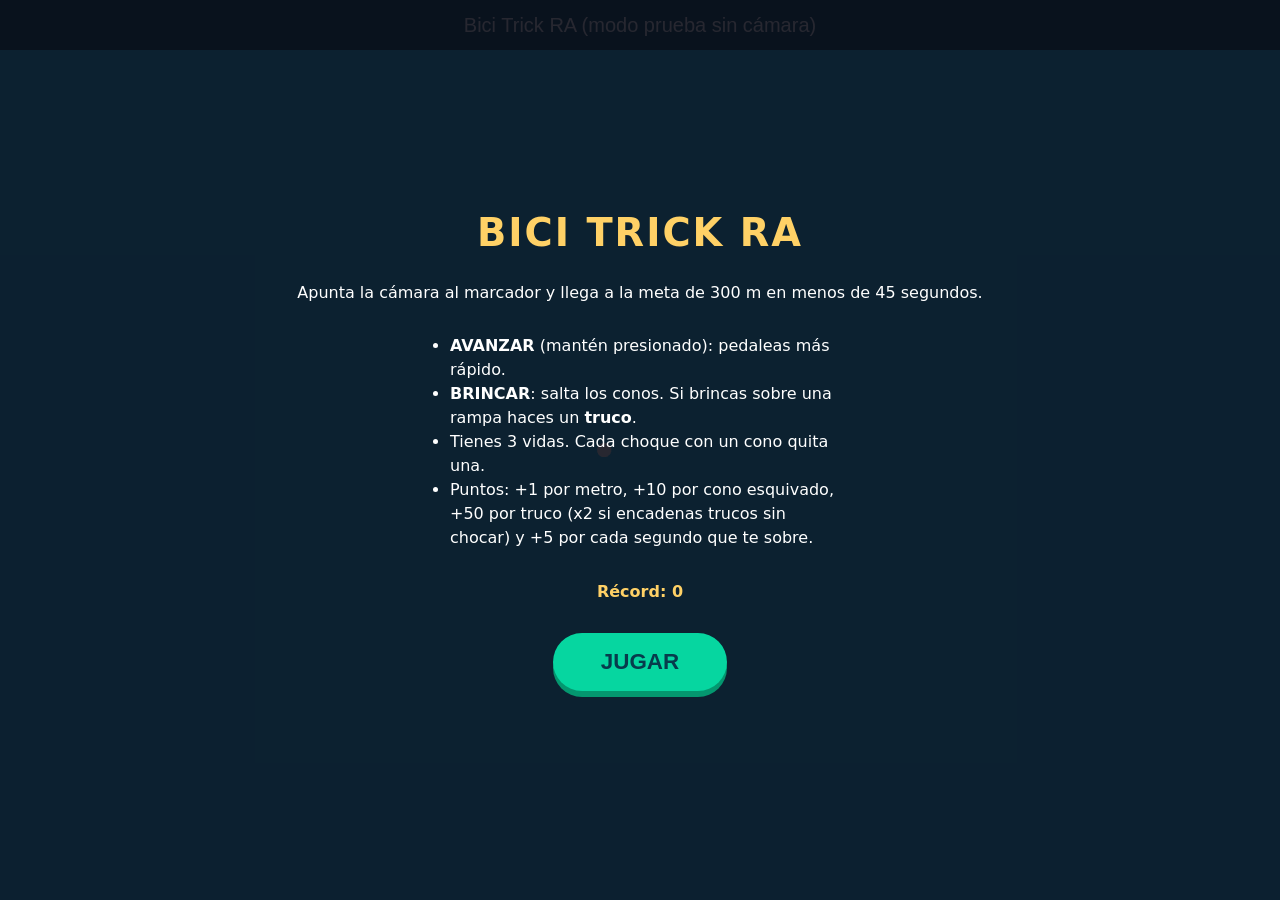
==== prueba.html @ 621e427b "Juego de RA Bici Trick con marcador QR personalizado - Marcador propio (QR con logo y marco) y su ar" ====
<!DOCTYPE html>
<html lang="es">
<head>
  <meta charset="utf-8">
  <meta name="viewport" content="width=device-width, initial-scale=1, maximum-scale=1, user-scalable=no, viewport-fit=cover">
  <title>Bici Trick RA (modo prueba sin cámara)</title>
  <link rel="stylesheet" href="css/estilos.css">
  <script src="lib/aframe-v1.5.0.min.js"></script>
  <script src="js/sonidos.js"></script>
  <script src="js/modelos.js"></script>
  <script src="js/juego.js"></script>
</head>
<body>
  <script src="js/pantallas.js"></script>

  <!-- Misma escena que index.html pero sin cámara ni marcador, para probar en computadora -->
  <a-scene background="color: #9ad1f5" renderer="colorManagement: true; antialias: true" vr-mode-ui="enabled: false">
    <a-assets timeout="3000">
      <a-asset-item id="modelo-bici" src="assets/models/bici.glb"></a-asset-item>
      <a-asset-item id="modelo-cono" src="assets/models/cono.glb"></a-asset-item>
      <a-asset-item id="modelo-rampa" src="assets/models/rampa.glb"></a-asset-item>
    </a-assets>

    <a-camera position="0 0.55 1.1" rotation="-25 0 0" look-controls="enabled: false" wasd-controls="enabled: false"></a-camera>
    <a-light type="ambient" intensity="0.8"></a-light>
    <a-light type="directional" intensity="0.9" position="0.5 1 1"></a-light>

    <a-plane width="1" height="1" rotation="-90 0 0" color="#ffffff"></a-plane>
    <a-entity juego-ciclista></a-entity>
  </a-scene>
</body>
</html>
---- css/estilos.css ----
* { box-sizing: border-box; -webkit-tap-highlight-color: transparent; }

html, body {
  margin: 0;
  height: 100%;
  overflow: hidden;
  font-family: system-ui, -apple-system, "Segoe UI", Roboto, sans-serif;
  user-select: none;
  -webkit-user-select: none;
  touch-action: none;
}

.oculto { display: none !important; }

/* Todo lo de la interfaz va por encima del video de la camara */
.pantalla, #hud, #avisos, #aviso-marcador, #controles, #destello { position: fixed; z-index: 10; }

.pantalla {
  inset: 0;
  display: flex;
  flex-direction: column;
  align-items: center;
  justify-content: center;
  padding: 24px;
  background: rgba(10, 10, 20, 0.88);
  color: #fff;
  text-align: center;
}
.pantalla h1 { font-size: 2.4rem; margin: 0 0 12px; letter-spacing: 2px; color: #ffd166; }
.pantalla ul { text-align: left; max-width: 420px; padding-left: 20px; line-height: 1.5; }
.record { color: #ffd166; font-weight: bold; }
.puntaje-final { font-size: 2rem; font-weight: bold; margin: 8px 0; }

.btn-grande {
  margin-top: 16px;
  padding: 16px 48px;
  font-size: 1.4rem;
  font-weight: bold;
  border: none;
  border-radius: 40px;
  background: #06d6a0;
  color: #073b4c;
  box-shadow: 0 6px 0 #04976f;
  transition: transform 0.08s, box-shadow 0.08s;
}
.btn-grande:active { transform: translateY(6px); box-shadow: 0 0 0 #04976f; }

#hud {
  top: 0; left: 0; right: 0;
  padding: 12px 16px;
  color: #fff;
  font-weight: bold;
  font-size: 1.1rem;
  text-shadow: 0 2px 4px rgba(0, 0, 0, 0.8);
  background: linear-gradient(rgba(0, 0, 0, 0.55), transparent);
}
.hud-fila { display: flex; justify-content: space-between; }
#hud-vidas { color: #ef476f; letter-spacing: 2px; }
.progreso { margin-top: 8px; height: 8px; border-radius: 4px; background: rgba(255, 255, 255, 0.3); overflow: hidden; }
#barra-progreso { height: 100%; width: 0; background: #ffd166; transition: width 0.1s linear; }
#hud-metros { margin-top: 4px; font-size: 0.9rem; text-align: center; }

#controles {
  left: 0; right: 0;
  bottom: calc(20px + env(safe-area-inset-bottom));
  display: flex;
  justify-content: space-between;
  padding: 0 20px;
  pointer-events: none;
}
.btn-control {
  pointer-events: auto;
  width: 110px; height: 110px;
  border-radius: 50%;
  border: 4px solid #fff;
  color: #fff;
  font-size: 2.2rem;
  font-weight: bold;
  display: flex;
  flex-direction: column;
  align-items: center;
  justify-content: center;
  box-shadow: 0 6px 0 rgba(0, 0, 0, 0.35);
  transition: transform 0.08s, box-shadow 0.08s, filter 0.08s;
  touch-action: none;
}
.btn-control span { font-size: 0.8rem; margin-top: 2px; }
#btn-avanzar { background: rgba(17, 138, 178, 0.85); }
#btn-brincar { background: rgba(239, 71, 111, 0.85); }
/* Retroalimentacion visual: el boton se hunde y se ilumina */
.btn-control.presionado {
  transform: translateY(6px) scale(0.92);
  box-shadow: 0 0 0 rgba(0, 0, 0, 0.35), 0 0 24px 6px rgba(255, 255, 255, 0.7);
  filter: brightness(1.35);
}

#avisos {
  top: 30%; left: 0; right: 0;
  pointer-events: none;
  text-align: center;
}
.aviso {
  position: absolute;
  left: 0; right: 0;
  font-size: 1.8rem;
  font-weight: 900;
  color: #fff;
  text-shadow: 0 3px 6px rgba(0, 0, 0, 0.8);
  animation: subir 1.1s ease-out forwards;
}
.aviso.truco { color: #ffd166; font-size: 2.2rem; }
.aviso.malo { color: #ef476f; }
@keyframes subir {
  from { transform: translateY(0) scale(0.6); opacity: 1; }
  30% { transform: translateY(-20px) scale(1.15); }
  to { transform: translateY(-90px) scale(1); opacity: 0; }
}

#aviso-marcador {
  top: 45%; left: 10%; right: 10%;
  padding: 16px;
  border-radius: 12px;
  background: rgba(0, 0, 0, 0.75);
  color: #fff;
  font-weight: bold;
  text-align: center;
}

#destello { inset: 0; pointer-events: none; opacity: 0; }
#destello.rojo { background: rgba(239, 71, 111, 0.5); }
#destello.dorado { background: rgba(255, 209, 102, 0.4); }
#destello.activo { animation: destello 0.4s ease-out; }
@keyframes destello { from { opacity: 1; } to { opacity: 0; } }

/* Botones propios de A-Frame que no se usan en este juego */
.a-enter-vr, .a-enter-vr-button, .a-enter-ar, .a-enter-ar-button, .a-orientation-modal { display: none !important; }
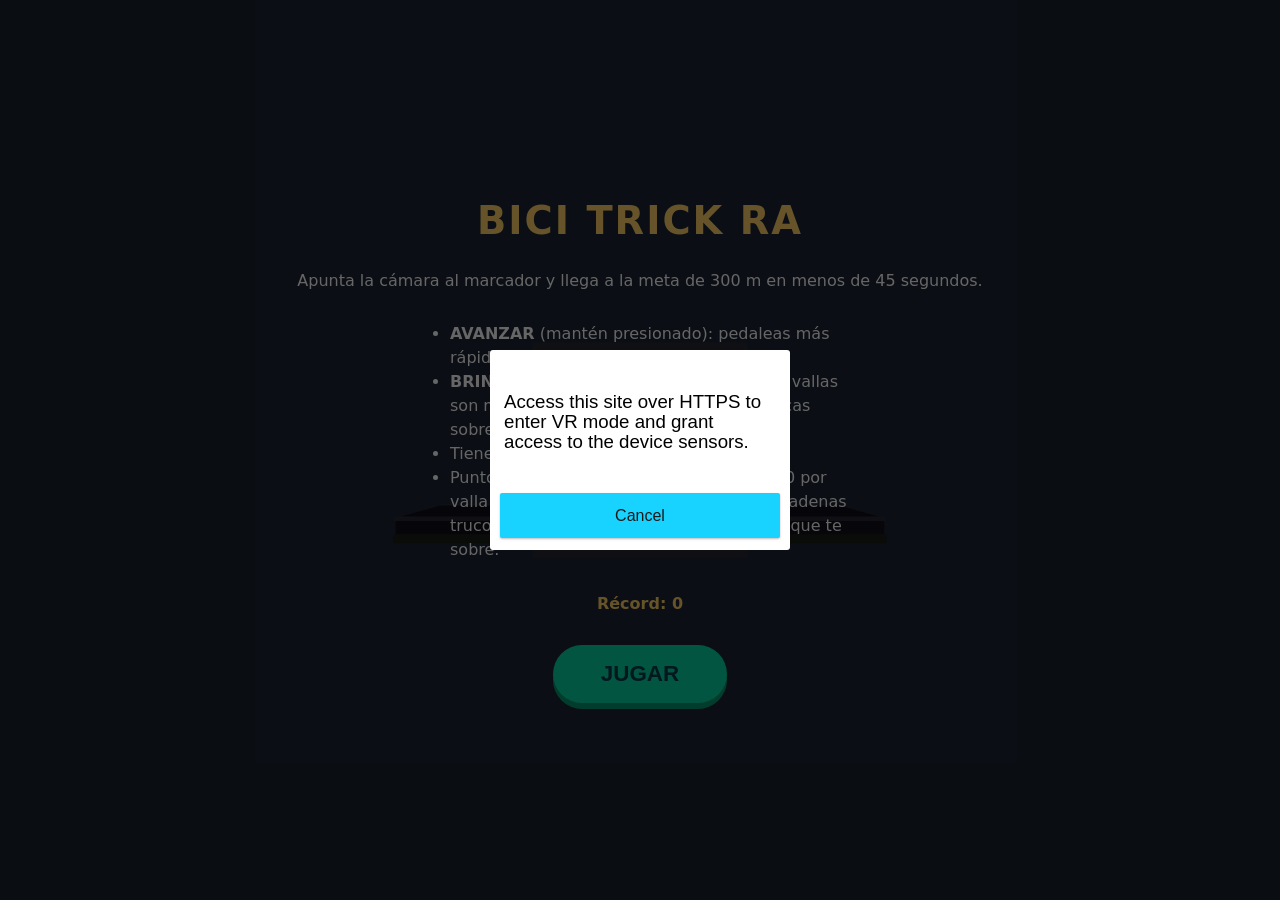
==== commit a16bdf78: "Vista lateral, carretera más ancha y larga, y valla como nuevo obstáculo" ====
--- a/prueba.html
+++ b/prueba.html
@@ -19,14 +19,16 @@
       <a-asset-item id="modelo-bici" src="assets/models/bici.glb"></a-asset-item>
       <a-asset-item id="modelo-cono" src="assets/models/cono.glb"></a-asset-item>
       <a-asset-item id="modelo-rampa" src="assets/models/rampa.glb"></a-asset-item>
+      <a-asset-item id="modelo-valla" src="assets/models/valla.glb"></a-asset-item>
     </a-assets>
 
-    <a-camera position="0 0.55 1.1" rotation="-25 0 0" look-controls="enabled: false" wasd-controls="enabled: false"></a-camera>
+    <a-camera position="0 0 2.2" look-controls="enabled: false" wasd-controls="enabled: false"></a-camera>
     <a-light type="ambient" intensity="0.8"></a-light>
     <a-light type="directional" intensity="0.9" position="0.5 1 1"></a-light>
 
-    <a-plane width="1" height="1" rotation="-90 0 0" color="#ffffff"></a-plane>
-    <a-entity juego-ciclista></a-entity>
+    <!-- Hoja blanca en lugar del marcador, con el juego en la misma posicion que en index.html -->
+    <a-plane width="1" height="1" position="0 0 -0.3" color="#ffffff"></a-plane>
+    <a-entity position="0 -0.25 0" juego-ciclista></a-entity>
   </a-scene>
 </body>
 </html>
